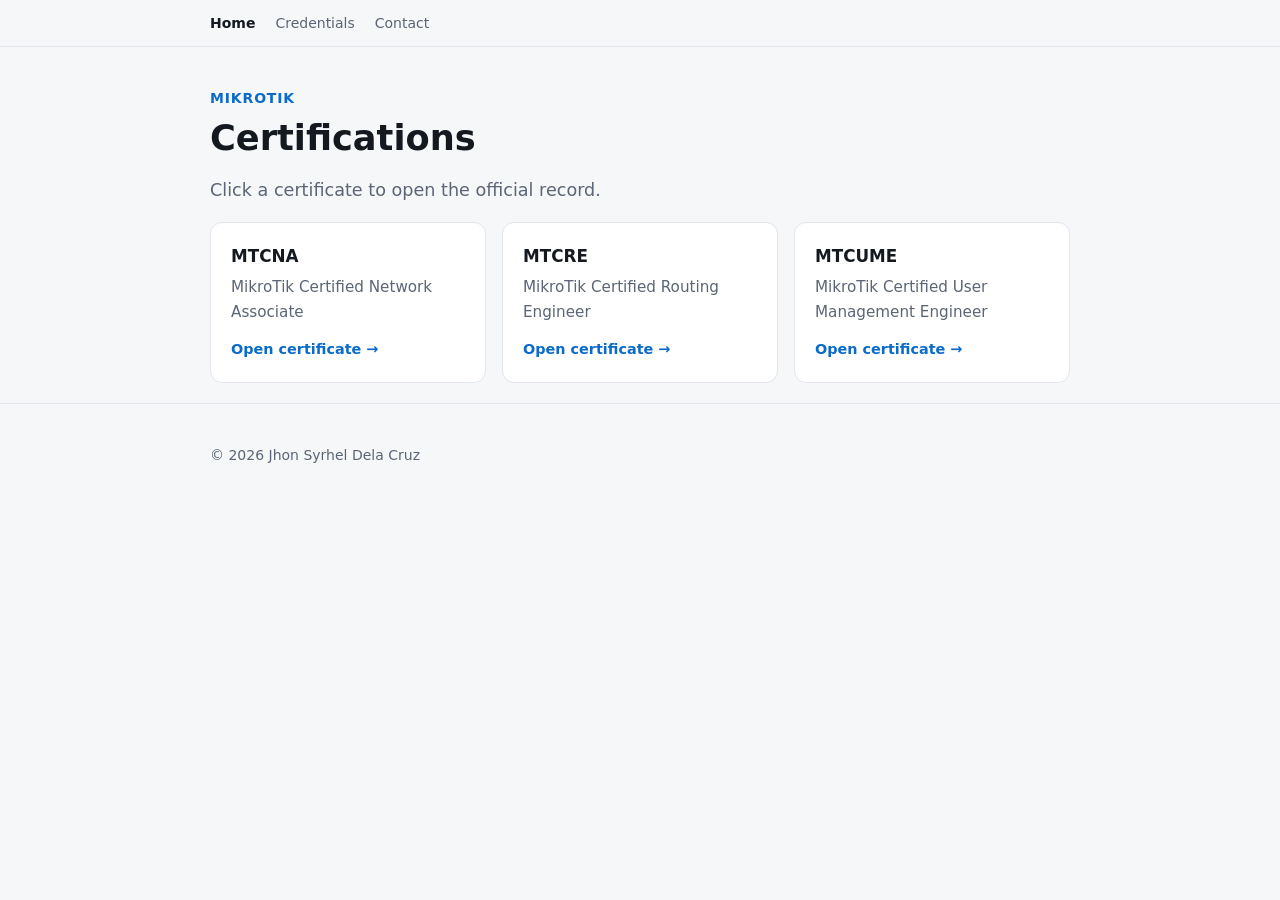
==== certifications.html @ 57922c60 "Add personal portfolio site with project and certification pages." ====
<!DOCTYPE html>
<html lang="en">
<head>
<meta charset="utf-8">
<meta name="viewport" content="width=device-width, initial-scale=1, viewport-fit=cover">
<title>Certifications – Jhon Syrhel Dela Cruz</title>
<link rel="stylesheet" href="styles.css">
</head>
<body>
<nav><div class="wrap page-nav"><a class="home" href="Jhon Syrhel Dela Cruz – Portfolio.html">Home</a><a href="Jhon Syrhel Dela Cruz – Portfolio.html#credentials">Credentials</a><a href="Jhon Syrhel Dela Cruz – Portfolio.html#contact">Contact</a></div></nav>

<div class="wrap">
  <article class="page">
    <div class="tag">MikroTik</div>
    <h1>Certifications</h1>
    <p class="lead">Click a certificate to open the official record.</p>

    <div class="grid">
      <!-- Replace each href with your official MikroTik certificate URL -->
      <a class="card cert-card" href="https://mikrotik.com/training/certificates/c315530cd91a27639807" target="_blank" rel="noopener noreferrer">
        <h3>MTCNA</h3>
        <p>MikroTik Certified Network Associate</p>
        <span class="card-cta">Open certificate →</span>
      </a>
      <a class="card cert-card" href="http://mikrotik.com/training/certificates/c315808cc3e6b8a6990f" target="_blank" rel="noopener noreferrer">
        <h3>MTCRE</h3>
        <p>MikroTik Certified Routing Engineer</p>
        <span class="card-cta">Open certificate →</span>
      </a>
      <a class="card cert-card" href="https://mikrotik.com/training/certificates/c315560c20afb95c9d73" target="_blank" rel="noopener noreferrer">
        <h3>MTCUME</h3>
        <p>MikroTik Certified User Management Engineer</p>
        <span class="card-cta">Open certificate →</span>
      </a>
    </div>
  </article>
</div>

<footer><div class="wrap">© 2026 Jhon Syrhel Dela Cruz</div></footer>
</body>
</html>
---- styles.css ----
:root {
  --bg: #f6f7f9;
  --card: #fff;
  --text: #14181f;
  --muted: #5b6575;
  --accent: #0b6bcb;
  --line: #e1e5eb;
  --chip: #e8f1fb;
  box-sizing: border-box;
  padding-top: env(safe-area-inset-top, 0px);
  padding-bottom: env(safe-area-inset-bottom, 0px);
}

@media (prefers-color-scheme: dark) {
  :root:not([data-theme="light"]) {
    --bg: #0e1117;
    --card: #161b24;
    --text: #e9edf3;
    --muted: #9aa5b5;
    --accent: #5aa9ff;
    --line: #262d3a;
    --chip: #1a2a40;
    color-scheme: dark;
  }
}

:root[data-theme="dark"] {
  --bg: #0e1117;
  --card: #161b24;
  --text: #e9edf3;
  --muted: #9aa5b5;
  --accent: #5aa9ff;
  --line: #262d3a;
  --chip: #1a2a40;
  color-scheme: dark;
}

html {
  scroll-padding-top: env(safe-area-inset-top, 0px);
  scroll-behavior: smooth;
}

* {
  box-sizing: border-box;
}

body {
  margin: 0;
  background: var(--bg);
  color: var(--text);
  font: 16px/1.6 system-ui, -apple-system, "Segoe UI", Roboto, sans-serif;
}

.wrap {
  max-width: 900px;
  margin: 0 auto;
  padding: 0 20px;
}

nav {
  position: sticky;
  top: env(safe-area-inset-top, 0px);
  background: var(--bg);
  border-bottom: 1px solid var(--line);
  z-index: 5;
}

nav .wrap {
  display: flex;
  gap: 20px;
  padding: 12px 20px;
  overflow-x: auto;
  white-space: nowrap;
  font-size: 14px;
}

nav a {
  color: var(--muted);
  text-decoration: none;
}

nav a:hover {
  color: var(--accent);
}

header {
  padding: 64px 0 40px;
}

.tag {
  color: var(--accent);
  font-weight: 600;
  font-size: 14px;
  letter-spacing: 0.06em;
  text-transform: uppercase;
}

h1 {
  font-size: clamp(2rem, 6vw, 3.2rem);
  line-height: 1.15;
  margin: 8px 0 14px;
}

.lead {
  color: var(--muted);
  font-size: 1.1rem;
  max-width: 620px;
}

.btns {
  display: flex;
  gap: 12px;
  flex-wrap: wrap;
  margin-top: 24px;
}

.btn {
  padding: 10px 18px;
  border-radius: 8px;
  text-decoration: none;
  font-weight: 600;
  font-size: 15px;
  border: 1px solid var(--accent);
  color: var(--accent);
}

.btn.p {
  background: var(--accent);
  color: var(--bg);
}

section {
  padding: 36px 0;
}

h2 {
  font-size: 1.5rem;
  margin: 0 0 20px;
}

.grid {
  display: grid;
  grid-template-columns: repeat(auto-fit, minmax(250px, 1fr));
  gap: 16px;
}

.card {
  background: var(--card);
  border: 1px solid var(--line);
  border-radius: 12px;
  padding: 20px;
}

.card h3 {
  margin: 0 0 6px;
  font-size: 1.05rem;
}

.card p {
  margin: 0;
  color: var(--muted);
  font-size: 0.95rem;
}

.card p + p {
  margin-top: 12px;
}

a.card-link,
a.cert-card {
  color: inherit;
  text-decoration: none;
  display: block;
  transition: border-color 0.15s ease, box-shadow 0.15s ease;
}

a.card-link:hover,
a.cert-card:hover {
  border-color: var(--accent);
  box-shadow: 0 8px 24px rgba(11, 107, 203, 0.08);
}

.card-cta {
  display: inline-block;
  margin-top: 14px;
  color: var(--accent);
  font-weight: 600;
  font-size: 0.9rem;
}

.card .btns {
  margin-top: 16px;
}

.page-nav a.home {
  font-weight: 600;
  color: var(--text);
}

.page {
  padding: 40px 0 20px;
}

.page h1 {
  font-size: clamp(1.6rem, 4vw, 2.2rem);
}

.prose {
  color: var(--muted);
  max-width: 720px;
}

.prose p {
  margin: 0 0 14px;
}

.photo-slot {
  margin: 24px 0 8px;
  min-height: 240px;
  border: 1px dashed var(--line);
  border-radius: 12px;
  background: var(--card);
  display: flex;
  align-items: center;
  justify-content: center;
  overflow: hidden;
  color: var(--muted);
  font-size: 0.95rem;
}

.photo-slot img {
  display: block;
  width: 100%;
  height: auto;
  max-height: 520px;
  object-fit: cover;
}

.chips {
  display: flex;
  flex-wrap: wrap;
  gap: 8px;
  margin-top: 12px;
}

.chip {
  background: var(--chip);
  color: var(--accent);
  padding: 4px 10px;
  border-radius: 999px;
  font-size: 13px;
  font-weight: 600;
}

.job {
  border-left: 2px solid var(--line);
  padding: 0 0 22px 20px;
  position: relative;
}

.job:before {
  content: "";
  position: absolute;
  left: -6px;
  top: 6px;
  width: 10px;
  height: 10px;
  border-radius: 50%;
  background: var(--accent);
}

.job h3 {
  margin: 0;
  font-size: 1.05rem;
}

.job .when {
  color: var(--muted);
  font-size: 0.9rem;
}

.job ul {
  margin: 8px 0 0;
  padding-left: 18px;
  color: var(--muted);
}

footer {
  padding: 40px 0 60px;
  border-top: 1px solid var(--line);
  color: var(--muted);
  font-size: 14px;
}
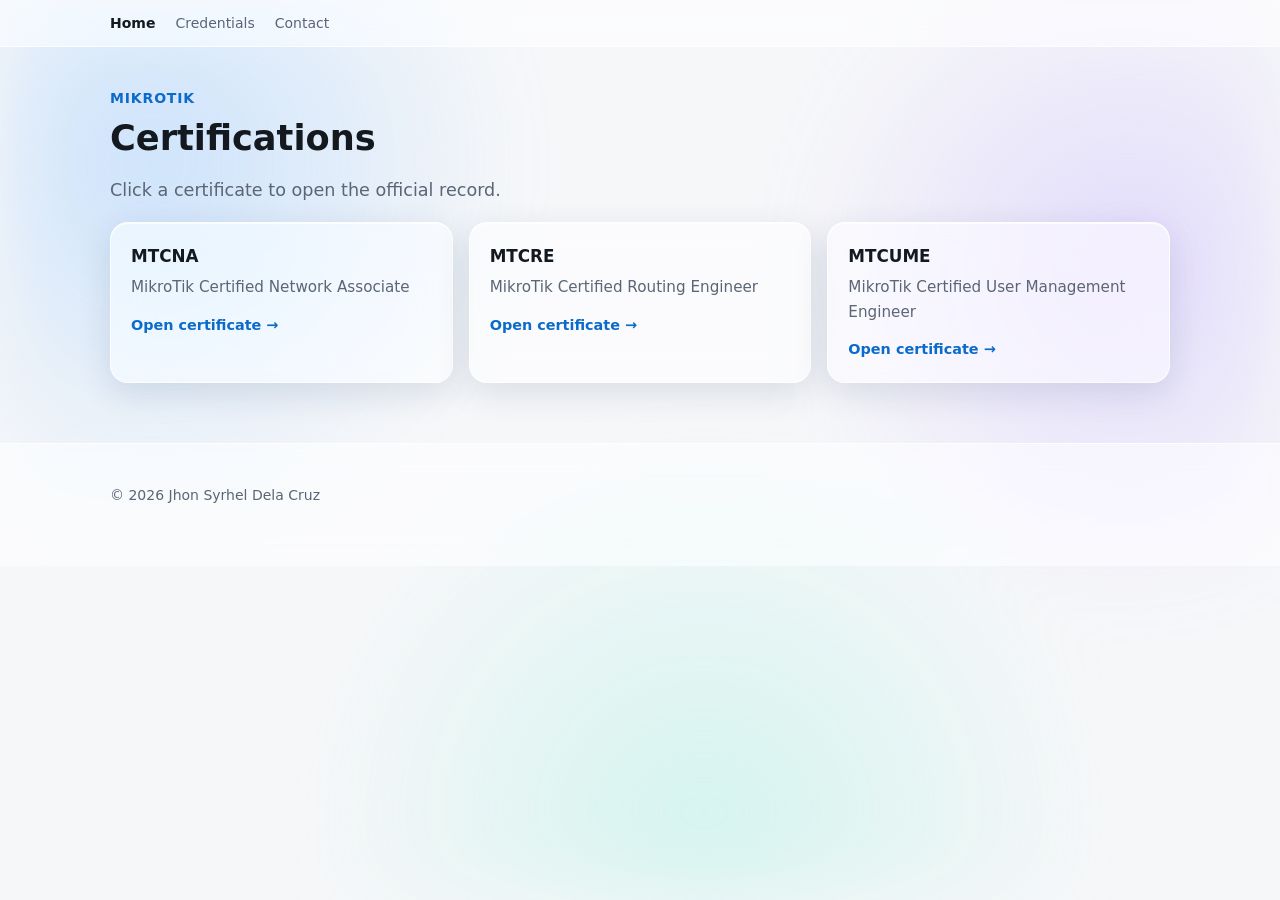
==== commit 8aa4091f: "Update Portfolio" ====
--- a/certifications.html
+++ b/certifications.html
@@ -7,7 +7,7 @@
 <link rel="stylesheet" href="styles.css">
 </head>
 <body>
-<nav><div class="wrap page-nav"><a class="home" href="Jhon Syrhel Dela Cruz – Portfolio.html">Home</a><a href="Jhon Syrhel Dela Cruz – Portfolio.html#credentials">Credentials</a><a href="Jhon Syrhel Dela Cruz – Portfolio.html#contact">Contact</a></div></nav>
+<nav><div class="wrap page-nav"><a class="home" href="index.html">Home</a><a href="index.html#credentials">Credentials</a><a href="index.html#contact">Contact</a></div></nav>
 
 <div class="wrap">
   <article class="page">
--- a/styles.css
+++ b/styles.css
@@ -6,6 +6,16 @@
   --accent: #0b6bcb;
   --line: #e1e5eb;
   --chip: #e8f1fb;
+
+  --glass: rgba(255, 255, 255, 0.55);
+  --glass-strong: rgba(255, 255, 255, 0.7);
+  --glass-border: rgba(255, 255, 255, 0.7);
+  --glass-shine: rgba(255, 255, 255, 0.8);
+  --glass-shadow: 0 10px 34px rgba(20, 40, 80, 0.12);
+  --blob-a: #8ec5ff;
+  --blob-b: #c3b1ff;
+  --blob-c: #9ff0e0;
+
   box-sizing: border-box;
   padding-top: env(safe-area-inset-top, 0px);
   padding-bottom: env(safe-area-inset-bottom, 0px);
@@ -20,6 +30,15 @@
     --accent: #5aa9ff;
     --line: #262d3a;
     --chip: #1a2a40;
+
+    --glass: rgba(255, 255, 255, 0.06);
+    --glass-strong: rgba(255, 255, 255, 0.1);
+    --glass-border: rgba(255, 255, 255, 0.16);
+    --glass-shine: rgba(255, 255, 255, 0.3);
+    --glass-shadow: 0 14px 40px rgba(0, 0, 0, 0.4);
+    --blob-a: #2f7dff;
+    --blob-b: #7a5cff;
+    --blob-c: #12b8a6;
     color-scheme: dark;
   }
 }
@@ -32,11 +51,20 @@
   --accent: #5aa9ff;
   --line: #262d3a;
   --chip: #1a2a40;
+
+  --glass: rgba(255, 255, 255, 0.06);
+  --glass-strong: rgba(255, 255, 255, 0.1);
+  --glass-border: rgba(255, 255, 255, 0.16);
+  --glass-shine: rgba(255, 255, 255, 0.3);
+  --glass-shadow: 0 14px 40px rgba(0, 0, 0, 0.4);
+  --blob-a: #2f7dff;
+  --blob-b: #7a5cff;
+  --blob-c: #12b8a6;
   color-scheme: dark;
 }
 
 html {
-  scroll-padding-top: env(safe-area-inset-top, 0px);
+  scroll-padding-top: 96px;
   scroll-behavior: smooth;
 }
 
@@ -51,18 +79,68 @@
   font: 16px/1.6 system-ui, -apple-system, "Segoe UI", Roboto, sans-serif;
 }
 
+/* fixed glowing lights behind the whole site (what the glass blurs) */
+body::before {
+  content: "";
+  position: fixed;
+  inset: 0;
+  z-index: -1;
+  pointer-events: none;
+  background:
+    radial-gradient(520px circle at 12% 18%, var(--blob-a), transparent 70%),
+    radial-gradient(480px circle at 88% 30%, var(--blob-b), transparent 70%),
+    radial-gradient(560px circle at 55% 92%, var(--blob-c), transparent 70%);
+  opacity: 0.4;
+  filter: blur(40px);
+}
+
+/* ---------- Layout ---------- */
 .wrap {
-  max-width: 900px;
+  max-width: 1100px;
   margin: 0 auto;
   padding: 0 20px;
 }
 
+h1 {
+  font-size: clamp(2rem, 6vw, 3.2rem);
+  line-height: 1.15;
+  margin: 8px 0 14px;
+}
+
+h2 {
+  font-size: 1.5rem;
+  margin: 0 0 20px;
+}
+
+section {
+  padding: 36px 0;
+}
+
+.accent { color: var(--accent); }
+
+.tag {
+  color: var(--accent);
+  font-weight: 600;
+  font-size: 14px;
+  letter-spacing: 0.06em;
+  text-transform: uppercase;
+}
+
+.lead {
+  color: var(--muted);
+  font-size: 1.1rem;
+  max-width: 620px;
+}
+
+/* ---------- Old nav (subpages) ---------- */
 nav {
   position: sticky;
   top: env(safe-area-inset-top, 0px);
-  background: var(--bg);
-  border-bottom: 1px solid var(--line);
   z-index: 5;
+}
+
+nav:not(.topnav) {
+  border-bottom: 1px solid var(--glass-border);
 }
 
 nav .wrap {
@@ -83,30 +161,226 @@
   color: var(--accent);
 }
 
-header {
-  padding: 64px 0 40px;
-}
-
-.tag {
-  color: var(--accent);
+.page-nav a.home {
   font-weight: 600;
+  color: var(--text);
+}
+
+/* ---------- Pill nav (homepage) ---------- */
+nav.topnav {
+  padding: 12px 20px 0;
+  background: transparent;
+}
+
+.topnav-bar {
+  position: relative;
+  max-width: 1100px;
+  margin: 0 auto;
+  display: flex;
+  align-items: center;
+  justify-content: space-between;
+  gap: 16px;
+  padding: 10px 12px 10px 20px;
+  border-radius: 18px;
+}
+
+.topnav a { text-decoration: none; }
+
+.logo {
+  display: flex;
+  align-items: center;
+  gap: 10px;
+  color: var(--text);
+  font-weight: 800;
+  font-size: 18px;
+  white-space: nowrap;
+}
+
+.logo-mark {
+  display: grid;
+  place-items: center;
+  width: 34px;
+  height: 34px;
+  border-radius: 10px;
+  background: var(--accent);
+  color: var(--bg);
   font-size: 14px;
-  letter-spacing: 0.06em;
+  font-weight: 800;
+}
+
+.nav-pill {
+  display: flex;
+  gap: 4px;
+  padding: 5px;
+  border-radius: 999px;
+}
+
+.nav-pill a {
+  padding: 8px 16px;
+  border-radius: 999px;
+  color: var(--text);
+  font-size: 12px;
+  font-weight: 700;
+  letter-spacing: 0.05em;
   text-transform: uppercase;
-}
-
-h1 {
-  font-size: clamp(2rem, 6vw, 3.2rem);
-  line-height: 1.15;
-  margin: 8px 0 14px;
-}
-
-.lead {
-  color: var(--muted);
-  font-size: 1.1rem;
-  max-width: 620px;
-}
-
+  transition: background 0.15s ease, color 0.15s ease;
+}
+
+.nav-pill a:hover { color: var(--accent); }
+
+.nav-pill a.active {
+  background: var(--accent);
+  color: var(--bg);
+}
+
+.nav-right {
+  display: flex;
+  align-items: center;
+  gap: 16px;
+}
+
+.topnav .nav-mail {
+  color: var(--accent);
+  font-size: 12px;
+  font-weight: 700;
+  letter-spacing: 0.04em;
+  text-transform: uppercase;
+}
+
+.nav-btn {
+  display: grid;
+  place-items: center;
+  width: 44px;
+  height: 44px;
+  border: 0;
+  border-radius: 50%;
+  background: var(--accent);
+  color: var(--bg);
+  cursor: pointer;
+  transition: transform 0.15s ease;
+}
+
+.nav-btn:hover { transform: scale(1.06); }
+
+/* ---------- Hero ---------- */
+.hero {
+  display: grid;
+  grid-template-columns: 0.9fr 1.1fr;
+  gap: 56px;
+  align-items: center;
+  min-height: calc(100vh - 84px);
+  padding: 32px 0;
+}
+
+/* glass oval photo frame */
+.hero-img {
+  position: relative;
+  justify-self: center;
+  width: min(100%, 440px);
+  aspect-ratio: 3 / 4;
+  padding: 14px;
+  border-radius: 50%;
+  overflow: hidden;
+  background: linear-gradient(145deg, rgba(255, 255, 255, 0.18), rgba(255, 255, 255, 0.04));
+  -webkit-backdrop-filter: blur(18px) saturate(160%);
+  backdrop-filter: blur(18px) saturate(160%);
+  border: 1px solid rgba(255, 255, 255, 0.28);
+  box-shadow:
+    0 24px 60px rgba(0, 0, 0, 0.45),
+    inset 0 1px 0 rgba(255, 255, 255, 0.35),
+    inset 0 -1px 0 rgba(255, 255, 255, 0.08);
+}
+
+/* diagonal glass reflection */
+.hero-img::before {
+  content: "";
+  position: absolute;
+  inset: 0;
+  z-index: 2;
+  border-radius: inherit;
+  background: linear-gradient(120deg, rgba(255, 255, 255, 0.28) 0%, rgba(255, 255, 255, 0.06) 28%, transparent 45%);
+  pointer-events: none;
+}
+
+.hero-img img {
+  display: block;
+  width: 100%;
+  height: 100%;
+  object-fit: cover;
+  object-position: 45% 55%;
+  border-radius: 50%;
+  box-shadow: 0 0 0 1px rgba(255, 255, 255, 0.2);
+}
+
+.hero-text h1 {
+  font-size: clamp(2.4rem, 5vw, 3.6rem);
+  line-height: 1.1;
+  margin: 0;
+}
+
+.hero-text .role {
+  font-size: clamp(1.5rem, 3vw, 2.1rem);
+  line-height: 1.2;
+  margin: 6px 0 18px;
+}
+
+.hero-text .lead {
+  max-width: 560px;
+  margin: 0 0 22px;
+}
+
+.cursor {
+  display: inline-block;
+  width: 2px;
+  height: 1em;
+  margin-left: 3px;
+  vertical-align: -0.12em;
+  background: var(--accent);
+  animation: blink 1s steps(1) infinite;
+}
+
+@keyframes blink { 50% { opacity: 0; } }
+
+.socials {
+  display: flex;
+  gap: 14px;
+  margin-bottom: 26px;
+}
+
+.socials a {
+  display: grid;
+  place-items: center;
+  width: 40px;
+  height: 40px;
+  border: 1.5px solid var(--accent);
+  border-radius: 50%;
+  color: var(--accent);
+  transition: background 0.15s ease, color 0.15s ease;
+}
+
+.socials a:hover {
+  background: var(--accent);
+  color: var(--bg);
+}
+
+.hire {
+  display: inline-block;
+  padding: 11px 30px;
+  border: 1.5px solid var(--accent);
+  border-radius: 999px;
+  color: var(--accent);
+  font-weight: 600;
+  letter-spacing: 0.08em;
+  text-decoration: none;
+  transition: background 0.15s ease, color 0.15s ease;
+}
+
+.hire:hover {
+  background: var(--accent);
+  color: var(--bg);
+}
+
+/* ---------- Buttons ---------- */
 .btns {
   display: flex;
   gap: 12px;
@@ -127,17 +401,14 @@
 .btn.p {
   background: var(--accent);
   color: var(--bg);
-}
-
-section {
-  padding: 36px 0;
-}
-
-h2 {
-  font-size: 1.5rem;
-  margin: 0 0 20px;
-}
-
+  box-shadow:
+    0 8px 24px color-mix(in srgb, var(--accent) 40%, transparent),
+    inset 0 1px 0 rgba(255, 255, 255, 0.4);
+}
+
+.card .btns { margin-top: 16px; }
+
+/* ---------- Cards ---------- */
 .grid {
   display: grid;
   grid-template-columns: repeat(auto-fit, minmax(250px, 1fr));
@@ -145,10 +416,8 @@
 }
 
 .card {
-  background: var(--card);
-  border: 1px solid var(--line);
-  border-radius: 12px;
   padding: 20px;
+  border-radius: 18px;
 }
 
 .card h3 {
@@ -162,22 +431,24 @@
   font-size: 0.95rem;
 }
 
-.card p + p {
-  margin-top: 12px;
-}
+.card p + p { margin-top: 12px; }
 
 a.card-link,
 a.cert-card {
   color: inherit;
   text-decoration: none;
   display: block;
-  transition: border-color 0.15s ease, box-shadow 0.15s ease;
+  transition: transform 0.2s ease, background 0.2s ease, border-color 0.2s ease, box-shadow 0.2s ease;
 }
 
 a.card-link:hover,
 a.cert-card:hover {
+  background: var(--glass-strong);
   border-color: var(--accent);
-  box-shadow: 0 8px 24px rgba(11, 107, 203, 0.08);
+  transform: translateY(-3px);
+  box-shadow:
+    0 18px 44px color-mix(in srgb, var(--accent) 22%, transparent),
+    inset 0 1px 0 var(--glass-shine);
 }
 
 .card-cta {
@@ -188,38 +459,63 @@
   font-size: 0.9rem;
 }
 
-.card .btns {
-  margin-top: 16px;
-}
-
-.page-nav a.home {
+/* ---------- Chips ---------- */
+.chips {
+  display: flex;
+  flex-wrap: wrap;
+  gap: 8px;
+  margin-top: 12px;
+}
+
+.chip {
+  color: var(--accent);
+  padding: 4px 10px;
+  border-radius: 999px;
+  font-size: 13px;
   font-weight: 600;
-  color: var(--text);
-}
-
-.page {
-  padding: 40px 0 20px;
-}
-
-.page h1 {
-  font-size: clamp(1.6rem, 4vw, 2.2rem);
-}
+  background: color-mix(in srgb, var(--accent) 16%, transparent);
+  border: 1px solid color-mix(in srgb, var(--accent) 35%, transparent);
+}
+
+/* ---------- Experience ---------- */
+.job {
+  padding: 22px 24px;
+  margin-bottom: 16px;
+  border-radius: 18px;
+}
+
+.job h3 {
+  margin: 0;
+  font-size: 1.05rem;
+}
+
+.job .when {
+  color: var(--muted);
+  font-size: 0.9rem;
+}
+
+.job ul {
+  margin: 8px 0 0;
+  padding-left: 18px;
+  color: var(--muted);
+}
+
+/* ---------- Subpages ---------- */
+.page { padding: 40px 0 20px; }
+
+.page h1 { font-size: clamp(1.6rem, 4vw, 2.2rem); }
 
 .prose {
   color: var(--muted);
   max-width: 720px;
 }
 
-.prose p {
-  margin: 0 0 14px;
-}
+.prose p { margin: 0 0 14px; }
 
 .photo-slot {
   margin: 24px 0 8px;
   min-height: 240px;
-  border: 1px dashed var(--line);
-  border-radius: 12px;
-  background: var(--card);
+  border-radius: 18px;
   display: flex;
   align-items: center;
   justify-content: center;
@@ -232,62 +528,149 @@
   display: block;
   width: 100%;
   height: auto;
-  max-height: 520px;
-  object-fit: cover;
-}
-
-.chips {
+  max-height: none;
+  object-fit: contain;
+}
+
+/* ---------- Footer ---------- */
+footer {
+  margin-top: 40px;
+  padding: 40px 0 60px;
+  color: var(--muted);
+  font-size: 14px;
+  border-width: 1px 0 0;
+}
+
+.credit-label { margin: 0 0 12px; }
+
+.ai-logos {
   display: flex;
   flex-wrap: wrap;
-  gap: 8px;
-  margin-top: 12px;
-}
-
+  align-items: center;
+  gap: 20px;
+}
+
+.ai-logos img {
+  height: 28px;
+  width: auto;
+  object-fit: contain;
+}
+
+/* black icons (Cursor, ChatGPT) vanish on dark backgrounds */
+@media (prefers-color-scheme: dark) {
+  :root:not([data-theme="light"]) .ai-logos img:nth-child(n+2) { filter: invert(1); }
+}
+:root[data-theme="dark"] .ai-logos img:nth-child(n+2) { filter: invert(1); }
+
+/* ================= GLASS SURFACES (shared) ================= */
+.card,
+.job,
+.photo-slot,
+.topnav-bar,
+.nav-pill,
+nav:not(.topnav),
+footer,
+.chip,
+.btn:not(.p),
+.hire,
+.socials a {
+  background: var(--glass);
+  -webkit-backdrop-filter: blur(18px) saturate(160%);
+  backdrop-filter: blur(18px) saturate(160%);
+  border: 1px solid var(--glass-border);
+  box-shadow: var(--glass-shadow), inset 0 1px 0 var(--glass-shine);
+}
+
+/* re-apply specifics the shared rule overrides */
 .chip {
-  background: var(--chip);
-  color: var(--accent);
-  padding: 4px 10px;
-  border-radius: 999px;
-  font-size: 13px;
-  font-weight: 600;
-}
-
-.job {
-  border-left: 2px solid var(--line);
-  padding: 0 0 22px 20px;
-  position: relative;
-}
-
-.job:before {
-  content: "";
-  position: absolute;
-  left: -6px;
-  top: 6px;
-  width: 10px;
-  height: 10px;
-  border-radius: 50%;
-  background: var(--accent);
-}
-
-.job h3 {
-  margin: 0;
-  font-size: 1.05rem;
-}
-
-.job .when {
-  color: var(--muted);
-  font-size: 0.9rem;
-}
-
-.job ul {
-  margin: 8px 0 0;
-  padding-left: 18px;
-  color: var(--muted);
-}
-
+  background: color-mix(in srgb, var(--accent) 16%, transparent);
+  border-color: color-mix(in srgb, var(--accent) 35%, transparent);
+  box-shadow: none;
+}
+
+.btn:not(.p),
+.hire,
+.socials a {
+  border: 1.5px solid var(--accent);
+  box-shadow: inset 0 1px 0 var(--glass-shine);
+}
+
+.topnav-bar { border-color: var(--glass-border); }
+.nav-pill { box-shadow: inset 0 1px 0 var(--glass-shine); }
+
+nav:not(.topnav),
 footer {
-  padding: 40px 0 60px;
-  border-top: 1px solid var(--line);
-  color: var(--muted);
-  font-size: 14px;
-}
+  border-radius: 0;
+  box-shadow: none;
+}
+
+nav:not(.topnav) { border-width: 0 0 1px; }
+footer { border-width: 1px 0 0; }
+
+.socials a:hover,
+.hire:hover {
+  background: var(--accent);
+  color: var(--bg);
+}
+
+@supports not ((backdrop-filter: blur(1px)) or (-webkit-backdrop-filter: blur(1px))) {
+  .card, .job, .photo-slot, .topnav-bar, .nav-pill, nav:not(.topnav), footer {
+    background: var(--card);
+  }
+}
+/* ================= SCROLL STACK (CSS only) ================= */
+@keyframes stack-in {
+  from { opacity: 0; transform: translateY(120px) scale(0.92); }
+  to   { opacity: 1; transform: none; }
+}
+
+@keyframes stack-out {
+  from { opacity: 1; transform: none; filter: brightness(1); }
+  to   { opacity: 0.35; transform: scale(0.92); filter: brightness(0.6); }
+}
+
+@supports (animation-timeline: view()) {
+  @media (prefers-reduced-motion: no-preference) {
+    section.stack {
+      transform-origin: 50% 0;
+      animation: stack-in linear, stack-out linear;
+      animation-timeline: view(), view();
+      animation-range: entry 0% entry 60%, exit 40% exit 100%;
+      animation-fill-mode: backwards, forwards;
+    }
+  }
+}
+/* ---------- Tablets ---------- */
+@media (max-width: 1000px) {
+  .nav-mail { display: none; }
+}
+
+/* ---------- Phones (keep this last) ---------- */
+@media (max-width: 820px) {
+  .nav-pill {
+    display: none;
+    position: absolute;
+    top: calc(100% + 10px);
+    left: 0;
+    right: 0;
+    flex-direction: column;
+    gap: 2px;
+    padding: 10px;
+    border-radius: 18px;
+    background: var(--card);
+  }
+  .nav-pill.open { display: flex; }
+  .nav-pill a { padding: 12px 16px; }
+}
+
+@media (max-width: 760px) {
+  .hero {
+    grid-template-columns: 1fr;
+    gap: 32px;
+    min-height: auto;
+    text-align: center;
+  }
+  .hero-img { width: min(75%, 320px); }
+  .hero-text .lead { margin-left: auto; margin-right: auto; }
+  .socials { justify-content: center; }
+}
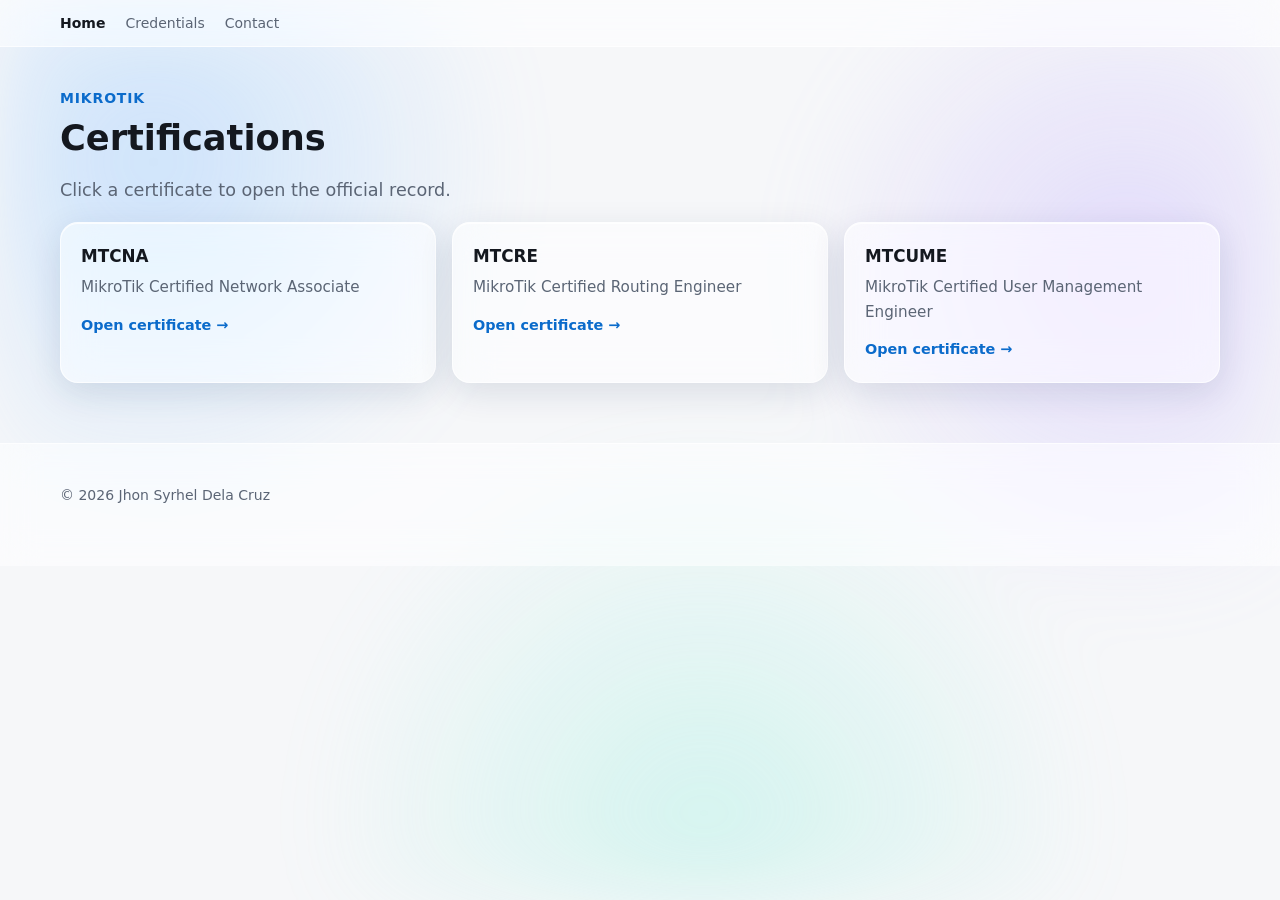
==== commit f65d58bf: "Update Portfolio" ====
--- a/certifications.html
+++ b/certifications.html
@@ -3,6 +3,7 @@
 <head>
 <meta charset="utf-8">
 <meta name="viewport" content="width=device-width, initial-scale=1, viewport-fit=cover">
+<link type="image/png" sizes="16x16" rel="icon" href="aimage/icons8-portfolio-16.png">
 <title>Certifications – Jhon Syrhel Dela Cruz</title>
 <link rel="stylesheet" href="styles.css">
 </head>
--- a/styles.css
+++ b/styles.css
@@ -1,3 +1,4 @@
+
 :root {
   --bg: #f6f7f9;
   --card: #fff;
@@ -514,11 +515,9 @@
 
 .photo-slot {
   margin: 24px 0 8px;
-  min-height: 240px;
+  aspect-ratio: 4 / 3;          /* every box is the same shape */
   border-radius: 18px;
-  display: flex;
-  align-items: center;
-  justify-content: center;
+  display: block;
   overflow: hidden;
   color: var(--muted);
   font-size: 0.95rem;
@@ -527,9 +526,9 @@
 .photo-slot img {
   display: block;
   width: 100%;
-  height: auto;
-  max-height: none;
-  object-fit: contain;
+  height: 100%;
+  object-fit: cover;            /* fills the box, crops the extra */
+  object-position: center;
 }
 
 /* ---------- Footer ---------- */
@@ -673,4 +672,164 @@
   .hero-img { width: min(75%, 320px); }
   .hero-text .lead { margin-left: auto; margin-right: auto; }
   .socials { justify-content: center; }
+}
+
+/* ================= RESPONSIVE ================= */
+:root { --maxw: 1200px; }
+
+/* never allow sideways scrolling, and keep media inside its box */
+html, body { max-width: 100%; overflow-x: clip; }
+img, svg, video { max-width: 100%; }
+
+/* one width for the page and the nav bar */
+.wrap { max-width: var(--maxw); }
+.topnav-bar { max-width: calc(var(--maxw) - 40px); }
+
+/* fluid text, and long words/emails can wrap instead of overflowing */
+h2 { font-size: clamp(1.3rem, 3vw, 1.75rem); }
+.card h3, .job h3 { overflow-wrap: anywhere; }
+.btn, .hire { overflow-wrap: anywhere; text-align: center; }
+
+/* cards never force the page wider than a tiny screen */
+.grid { grid-template-columns: repeat(auto-fit, minmax(min(250px, 100%), 1fr)); }
+
+/* project photos: always 3 equal columns on desktop (no orphan photo) */
+.grid:has(> .photo-slot) { grid-template-columns: repeat(3, 1fr); }
+
+/* hero fills the screen; svh handles mobile browser toolbars */
+.hero {
+  min-height: calc(100vh - 84px);
+  min-height: calc(100svh - 84px);
+}
+
+/* ---------- Very large screens ---------- */
+@media (min-width: 1600px) {
+  :root { --maxw: 1320px; }
+  body { font-size: 18px; }
+  .hero-img { width: min(100%, 500px); }
+}
+
+/* ---------- Small laptops: hide the email so the nav fits ---------- */
+@media (max-width: 1199px) {
+  .nav-mail { display: none; }
+}
+
+@media (max-width: 1000px) {
+  .hero { gap: 36px; }
+}
+
+/* ---------- Tablets: nav becomes a dropdown ---------- */
+@media (max-width: 960px) {
+  .nav-pill {
+    display: none;
+    position: absolute;
+    top: calc(100% + 10px);
+    left: 0;
+    right: 0;
+    flex-direction: column;
+    gap: 2px;
+    padding: 10px;
+    border-radius: 18px;
+    background: var(--card);
+    max-height: calc(100svh - 110px);
+    overflow-y: auto;
+  }
+  .nav-pill.open { display: flex; }
+  .nav-pill a { padding: 12px 16px; font-size: 13px; }
+}
+
+/* ---------- Tablets portrait and below: hero stacks ---------- */
+@media (max-width: 900px) {
+  .hero {
+    grid-template-columns: 1fr;
+    gap: 28px;
+    min-height: auto;
+    padding: 24px 0 8px;
+    text-align: center;
+  }
+  .hero-img { width: min(70%, 340px); }
+  .hero-text .lead { margin-left: auto; margin-right: auto; }
+  .socials { justify-content: center; }
+}
+
+/* ---------- Phones ---------- */
+@media (max-width: 700px) {
+  section { padding: 26px 0; }
+  .job { padding: 18px; }
+  .card { padding: 16px; }
+
+  /* lighter blur = smoother scrolling on phones */
+  .card, .job, .photo-slot, .topnav-bar, .nav-pill, footer, .chip {
+    -webkit-backdrop-filter: blur(10px);
+    backdrop-filter: blur(10px);
+  }
+
+  /* project photos become a swipeable row */
+  .grid:has(> .photo-slot) {
+    grid-template-columns: none;
+    grid-auto-flow: column;
+    grid-auto-columns: 84%;
+    overflow-x: auto;
+    scroll-snap-type: x mandatory;
+    padding-bottom: 8px;
+    -webkit-overflow-scrolling: touch;
+  }
+  .grid:has(> .photo-slot) > .photo-slot { scroll-snap-align: center; }
+}
+
+/* ---------- Small phones ---------- */
+@media (max-width: 480px) {
+  .wrap { padding: 0 16px; }
+  nav.topnav { padding: 10px 12px 0; }
+  .topnav-bar { padding: 8px 8px 8px 14px; gap: 10px; }
+  .logo { font-size: 16px; }
+  .nav-btn { width: 40px; height: 40px; }
+  .hero-img { width: min(80%, 300px); }
+  .btns { flex-direction: column; align-items: stretch; }
+  .hire { display: block; }
+  .ai-logos { gap: 14px; }
+  .ai-logos img { height: 24px; }
+}
+
+/* very narrow: keep only the JS badge in the nav */
+@media (max-width: 360px) {
+  .logo-text { display: none; }
+}
+
+/* ---------- Phones held sideways (short screens) ---------- */
+@media (max-height: 500px) and (orientation: landscape) {
+  .hero { min-height: auto; padding: 20px 0; }
+  .hero-img { width: min(40vh, 220px); }
+}
+
+/* diploma: show the whole certificate at a sensible size */
+.photo-slot.diploma {
+  aspect-ratio: auto;          /* don't force the 4:3 crop */
+  width: min(100%, 640px);     /* cap the size */
+  margin: 24px auto 8px;       /* center it */
+  padding: 10px;
+}
+
+.photo-slot.diploma img {
+  height: auto;
+  object-fit: contain;         /* never crop the diploma */
+  border-radius: 12px;
+}
+
+/* even glass rim: pin the photo inside the frame */
+.hero-img img {
+  position: absolute;
+  inset: 14px;
+  width: calc(100% - 28px);
+  height: calc(100% - 28px);
+}
+
+/* phones: smaller photo so the buttons show on the first screen */
+@media (max-width: 700px) {
+  .hero { padding-top: 12px; gap: 20px; }
+  .hero-img { width: min(58%, 230px); padding: 10px; }
+  .hero-img img { inset: 10px; width: calc(100% - 20px); height: calc(100% - 20px); }
+  .hero-text h1 { font-size: 2.2rem; }
+  .hero-text .role { font-size: 1.35rem; margin-bottom: 12px; }
+  .hero-text .lead { font-size: 1rem; margin-bottom: 16px; }
 }
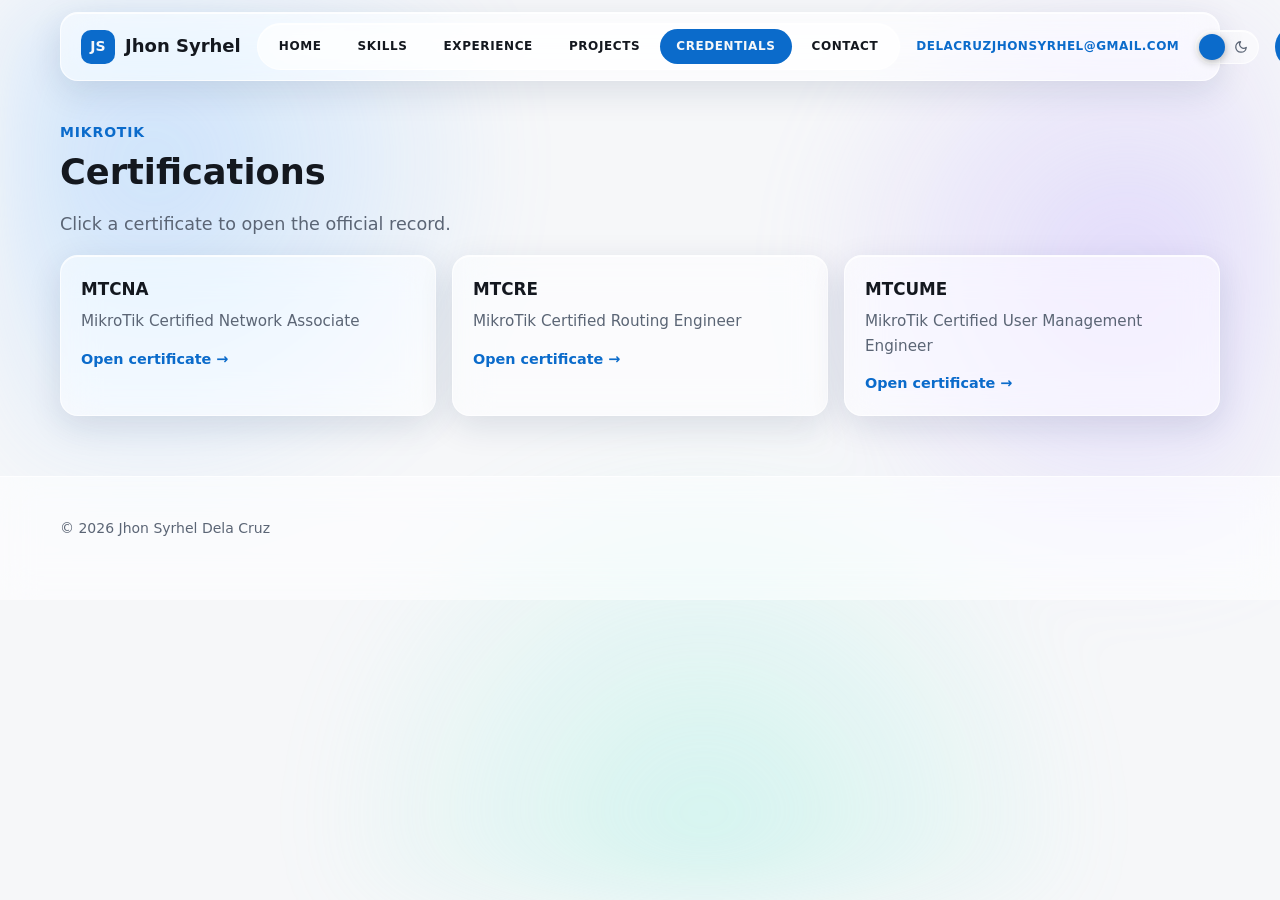
==== commit f98fd6ce: "Update Portfolio" ====
--- a/certifications.html
+++ b/certifications.html
@@ -6,10 +6,11 @@
 <link type="image/png" sizes="16x16" rel="icon" href="aimage/icons8-portfolio-16.png">
 <title>Certifications – Jhon Syrhel Dela Cruz</title>
 <link rel="stylesheet" href="styles.css">
+<script src="theme.js"></script>
 </head>
 <body>
-<nav><div class="wrap page-nav"><a class="home" href="index.html">Home</a><a href="index.html#credentials">Credentials</a><a href="index.html#contact">Contact</a></div></nav>
-
+  <div id="site-nav"></div>
+  <script src="nav.js"></script>
 <div class="wrap">
   <article class="page">
     <div class="tag">MikroTik</div>
--- a/styles.css
+++ b/styles.css
@@ -832,4 +832,82 @@
   .hero-text h1 { font-size: 2.2rem; }
   .hero-text .role { font-size: 1.35rem; margin-bottom: 12px; }
   .hero-text .lead { font-size: 1rem; margin-bottom: 16px; }
+}
+
+/* ================= THEME SWITCH ================= */
+:root[data-theme="light"] { color-scheme: light; }
+
+.theme-toggle {
+  position: relative;
+  flex: none;
+  width: 64px;
+  height: 34px;
+  padding: 0;
+  border-radius: 999px;
+  border: 1px solid var(--glass-border);
+  background: var(--glass);
+  -webkit-backdrop-filter: blur(10px);
+  backdrop-filter: blur(10px);
+  box-shadow: inset 0 1px 0 var(--glass-shine);
+  cursor: pointer;
+  transition: background 0.25s ease, border-color 0.25s ease;
+}
+
+.theme-toggle:hover { border-color: var(--accent); }
+.theme-toggle:focus-visible { outline: 2px solid var(--accent); outline-offset: 3px; }
+
+/* sun on the left, moon on the right */
+.theme-toggle .ico {
+  position: absolute;
+  top: 50%;
+  transform: translateY(-50%);
+  color: var(--muted);
+  pointer-events: none;
+}
+.theme-toggle .ico-sun  { left: 10px; }
+.theme-toggle .ico-moon { right: 10px; }
+
+/* the sliding knob (light mode: left) */
+.theme-toggle .knob {
+  position: absolute;
+  top: 3px;
+  left: 3px;
+  width: 26px;
+  height: 26px;
+  border-radius: 50%;
+  background: var(--accent);
+  box-shadow: 0 2px 8px rgba(0, 0, 0, 0.3);
+  transition: transform 0.28s cubic-bezier(0.4, 0, 0.2, 1);
+}
+
+/* the icon under the knob turns light so it stays visible */
+.theme-toggle .ico-sun { color: var(--bg); }
+
+/* dark mode: knob slides right */
+:root[data-theme="dark"] .theme-toggle .knob { transform: translateX(30px); }
+:root[data-theme="dark"] .theme-toggle .ico-sun { color: var(--muted); }
+:root[data-theme="dark"] .theme-toggle .ico-moon { color: var(--bg); }
+
+/* no saved choice yet: follow the system setting */
+@media (prefers-color-scheme: dark) {
+  :root:not([data-theme]) .theme-toggle .knob { transform: translateX(30px); }
+  :root:not([data-theme]) .theme-toggle .ico-sun { color: var(--muted); }
+  :root:not([data-theme]) .theme-toggle .ico-moon { color: var(--bg); }
+}
+
+/* subpages: switch sits at the right end of the nav */
+.page-nav .theme-toggle { margin-left: auto; transform: scale(0.9); }
+
+@media (max-width: 480px) {
+  .theme-toggle { width: 58px; height: 32px; }
+  .theme-toggle .knob { width: 24px; height: 24px; }
+  :root[data-theme="dark"] .theme-toggle .knob { transform: translateX(26px); }
+}
+
+@media (max-width: 480px) and (prefers-color-scheme: dark) {
+  :root:not([data-theme]) .theme-toggle .knob { transform: translateX(26px); }
+}
+
+@media (prefers-reduced-motion: reduce) {
+  .theme-toggle .knob { transition: none; }
 }
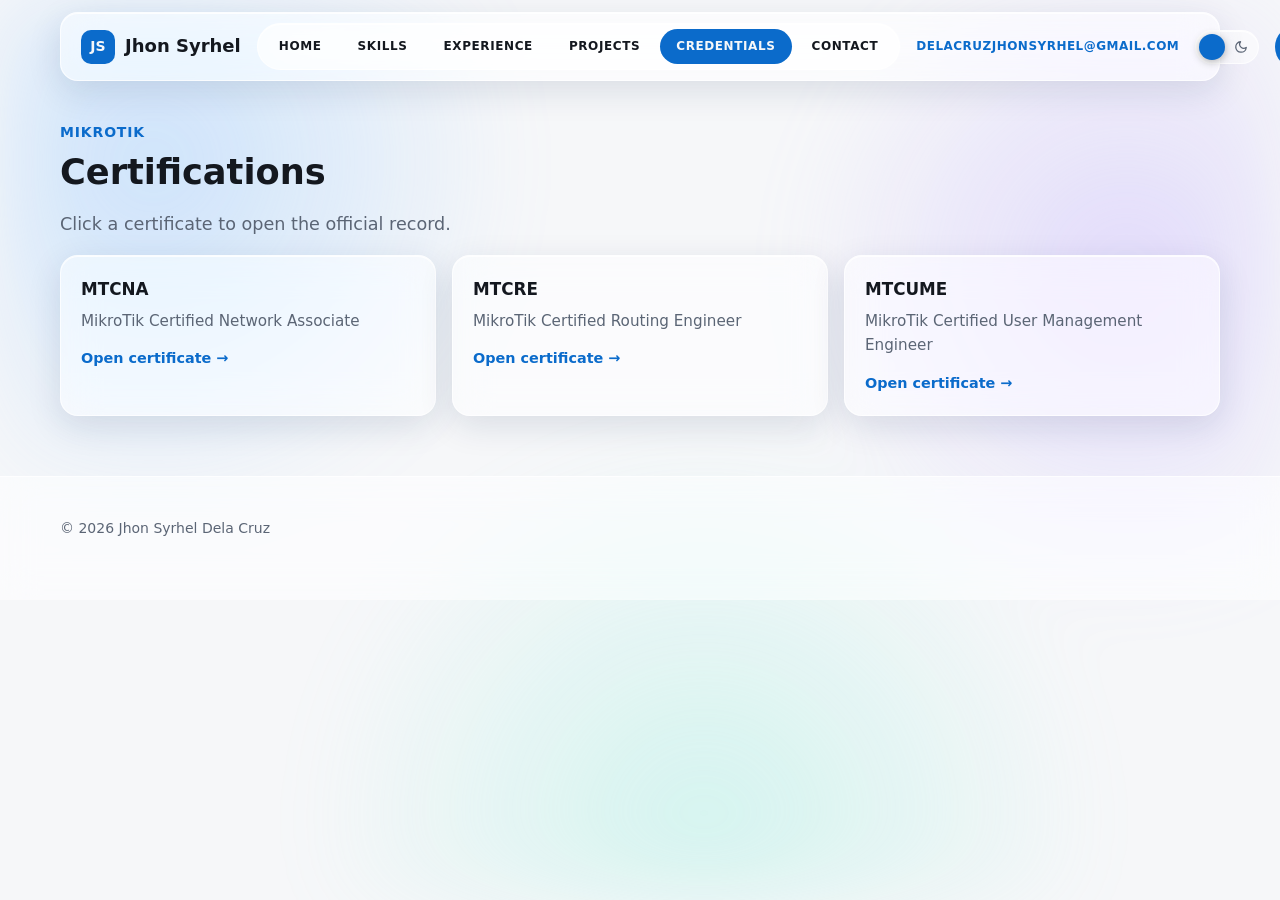
==== commit adf5115c: "Update Portfolio" ====
--- a/certifications.html
+++ b/certifications.html
@@ -7,6 +7,7 @@
 <title>Certifications – Jhon Syrhel Dela Cruz</title>
 <link rel="stylesheet" href="styles.css">
 <script src="theme.js"></script>
+<script src="scroll.js"></script>
 </head>
 <body>
   <div id="site-nav"></div>
--- a/styles.css
+++ b/styles.css
@@ -910,4 +910,20 @@
 
 @media (prefers-reduced-motion: reduce) {
   .theme-toggle .knob { transition: none; }
-}+}
+
+/* ================= SCROLL ANIMATION (JS) ================= */
+.js-anim .reveal {
+  opacity: 0;
+  transform: translateY(40px) scale(0.97);
+  transition:
+    opacity 0.7s ease,
+    transform 0.8s cubic-bezier(0.2, 0.7, 0.2, 1);
+  transition-delay: var(--d, 0ms);
+  will-change: opacity, transform;
+}
+
+.js-anim .reveal.in {
+  opacity: 1;
+  transform: none;
+}
